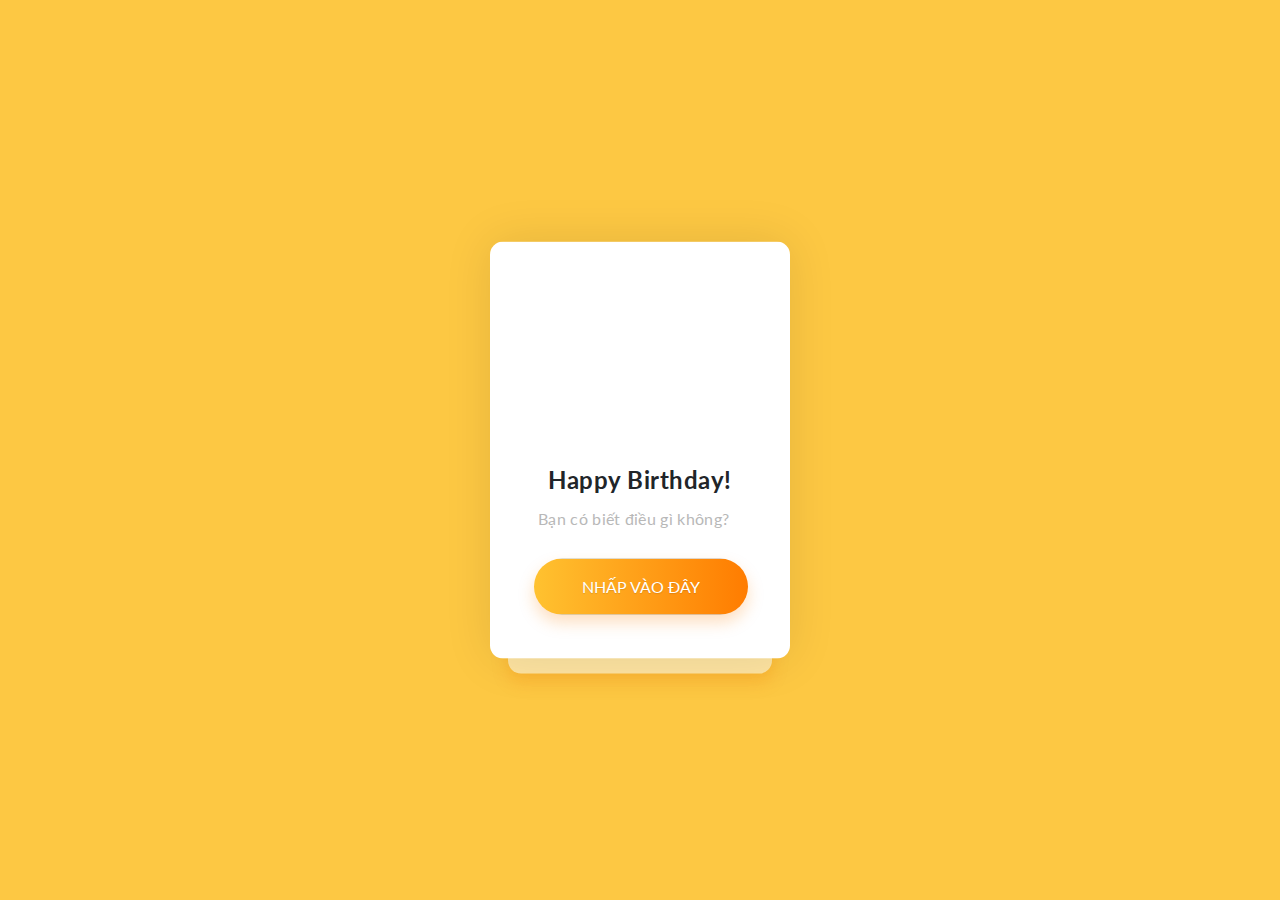
==== index.html @ 4cd532b8 "happybirthday" ====
<!DOCTYPE html>
<html lang="en">
  <head>
    <meta charset="UTF-8" />
    <meta name="apple-mobile-web-app-title" content="CodePen" />
    <title>Document</title>
    <link rel="stylesheet" href="https://cdnjs.cloudflare.com/ajax/libs/twitter-bootstrap/4.1.2/css/bootstrap.min.css" />
    <link rel="stylesheet" href="css/style.css" />
  </head>
  <body translate="no">
    <div class="container">
      <div class="row text-center">
        <form action="happybirthday.html" method="post">
            <div class="col-md-12">
                <div class="card border-0 shadow-md p-4">
                  <img class="card-img-top mx-auto d-block pt-4 pl-4 pr-4 pb-2" src="https://dl.dropboxusercontent.com/s/mi9qqpawtg4lbw0/card2x.png" alt="" />
                  <div class="card-body">
                    <h5 class="card-title text-center mb-0">Happy Birthday!</h5>
                    <p class="card-text text-left p-1 mb-4 mt-2">
                      Bạn có biết điều gì không?
                    </p>
                    <button type="submit" class="btn btn-primary btn-gradient text-uppercase pl-5 pr-5 pt-3 pb-3 shadow-orange border-0">Nhấp vào đây <img class="balloons" src="https://dl.dropboxusercontent.com/s/yo3tu0bx3wca0ua/balloons2x.png" alt="" /></a>
                  </div>
                </div>
                <div class="threeD"></div>
              </div>
        </form>
      </div>
    </div>
  </body>
</html>
---- css/style.css ----
@import url("https://fonts.googleapis.com/css?family=Lato:400,700");

* {
  -webkit-font-smoothing: antialiased;
  text-rendering: optimizeLegibility;
}
body {
  font-size: 16px;
  font-family: "Lato", sans-serif;
  margin: auto;
  position: absolute;
  top: 50%;
  left: 50%;
  transform: translate(-50%, -50%);
  background: #fdc843;
  background-image: linear-gradient(
    90deg,
    rgba(250, 189, 67, 1) 0%,
    rgba(254, 222, 104, 1) 300%
  );
}
.card {
  background: url("https://dl.dropboxusercontent.com/s/aj7kuc4ldcioq5l/stars2x.png")
    no-repeat 50% 15px #fff;
  background-size: 90%;
  margin: 0 auto;
  border-radius: 13px;
  width: 300px;
}
.card h5 {
  font-size: 24px;
  font-weight: 700;
  letter-spacing: 0.02em;
}
.card p {
  color: #b8b8b8;
  letter-spacing: 0.02em;
}
.card a {
  font-size: 12px !important;
  font-weight: 700 !important;
  letter-spacing: 0.06em;
}
.card-img-top {
  height: 180px;
  width: auto;
  transition: all 0.5s ease;
}
.card-img-top:hover {
  -webkit-transform: scale(1.05);
  -ms-transform: scale(1.05);
  transform: scale(1.05);
}
.btn-gradient {
  background-image: linear-gradient(
    90deg,
    rgba(255, 194, 48, 1) 0%,
    rgba(255, 124, 0, 1) 100%
  );
  text-shadow: 0px 1px 1px rgba(0, 0, 0, 0.12);
  border-radius: 50px;
  transition: all 0.5s ease;
}
.btn-gradient:hover {
  -webkit-transform: scale(1.05);
  -ms-transform: scale(1.05);
  transform: scale(1.05);
}
.btn-gradient img {
  width: 31px;
  transition: all 0.5s ease;
}
.btn-gradient:hover img {
  -webkit-transform: scale(0.9);
  -ms-transform: scale(0.9);
  transform: scale(0.9);
  bottom: 88%;
}
.shadow-md {
  box-shadow: 0 0 3rem rgba(0, 0, 0, 0.1) !important;
}
.shadow-orange {
  box-shadow: 0 0.5rem 1rem rgba(251, 128, 9, 0.25);
  position: relative;
  z-index: 9;
}
.balloons {
  position: absolute;
  bottom: 90%;
  right: -1.2%;
  z-index: -1;
}
.threeD {
  background: rgba(255, 255, 255, 0.5);
  height: 50px;
  width: 80%;
  margin: auto;
  bottom: 0;
  left: 50%;
  transform: translate(-50%, 30%);
  z-index: -1;
  position: absolute;
  border-radius: 13px;
  box-shadow: 0 0.5rem 1rem rgba(251, 128, 9, 0.25) !important;
}
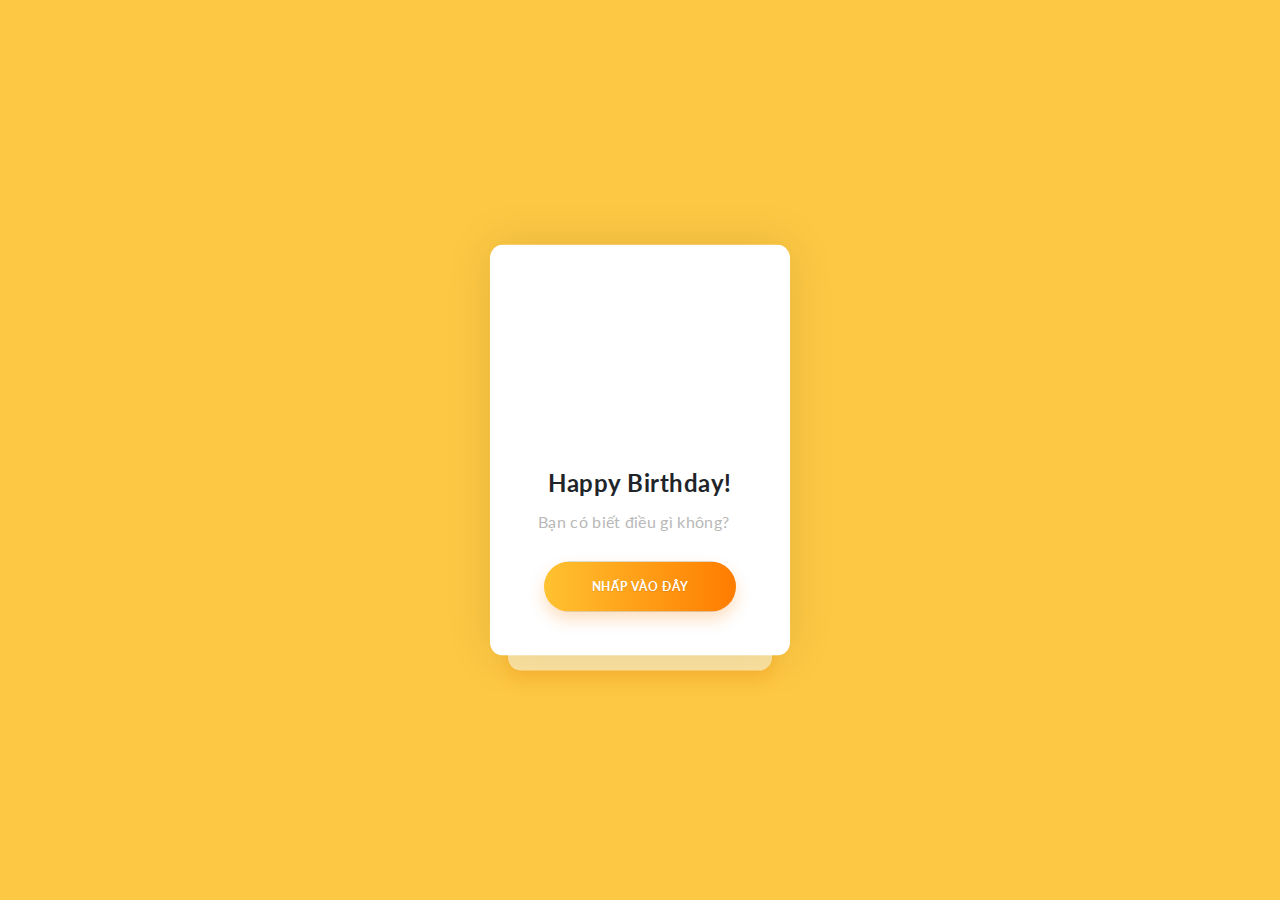
==== commit 99b6f700: "Update index.html" ====
--- a/index.html
+++ b/index.html
@@ -10,7 +10,6 @@
   <body translate="no">
     <div class="container">
       <div class="row text-center">
-        <form action="happybirthday.html" method="post">
             <div class="col-md-12">
                 <div class="card border-0 shadow-md p-4">
                   <img class="card-img-top mx-auto d-block pt-4 pl-4 pr-4 pb-2" src="https://dl.dropboxusercontent.com/s/mi9qqpawtg4lbw0/card2x.png" alt="" />
@@ -19,12 +18,11 @@
                     <p class="card-text text-left p-1 mb-4 mt-2">
                       Bạn có biết điều gì không?
                     </p>
-                    <button type="submit" class="btn btn-primary btn-gradient text-uppercase pl-5 pr-5 pt-3 pb-3 shadow-orange border-0">Nhấp vào đây <img class="balloons" src="https://dl.dropboxusercontent.com/s/yo3tu0bx3wca0ua/balloons2x.png" alt="" /></a>
+                    <a href="https://hungquynhluu.github.io/happybirthday/happybirthday.html" class="btn btn-primary btn-gradient text-uppercase pl-5 pr-5 pt-3 pb-3 shadow-orange border-0">Nhấp vào đây <img class="balloons" src="https://dl.dropboxusercontent.com/s/yo3tu0bx3wca0ua/balloons2x.png" alt="" /></a>
                   </div>
                 </div>
                 <div class="threeD"></div>
               </div>
-        </form>
       </div>
     </div>
   </body>
